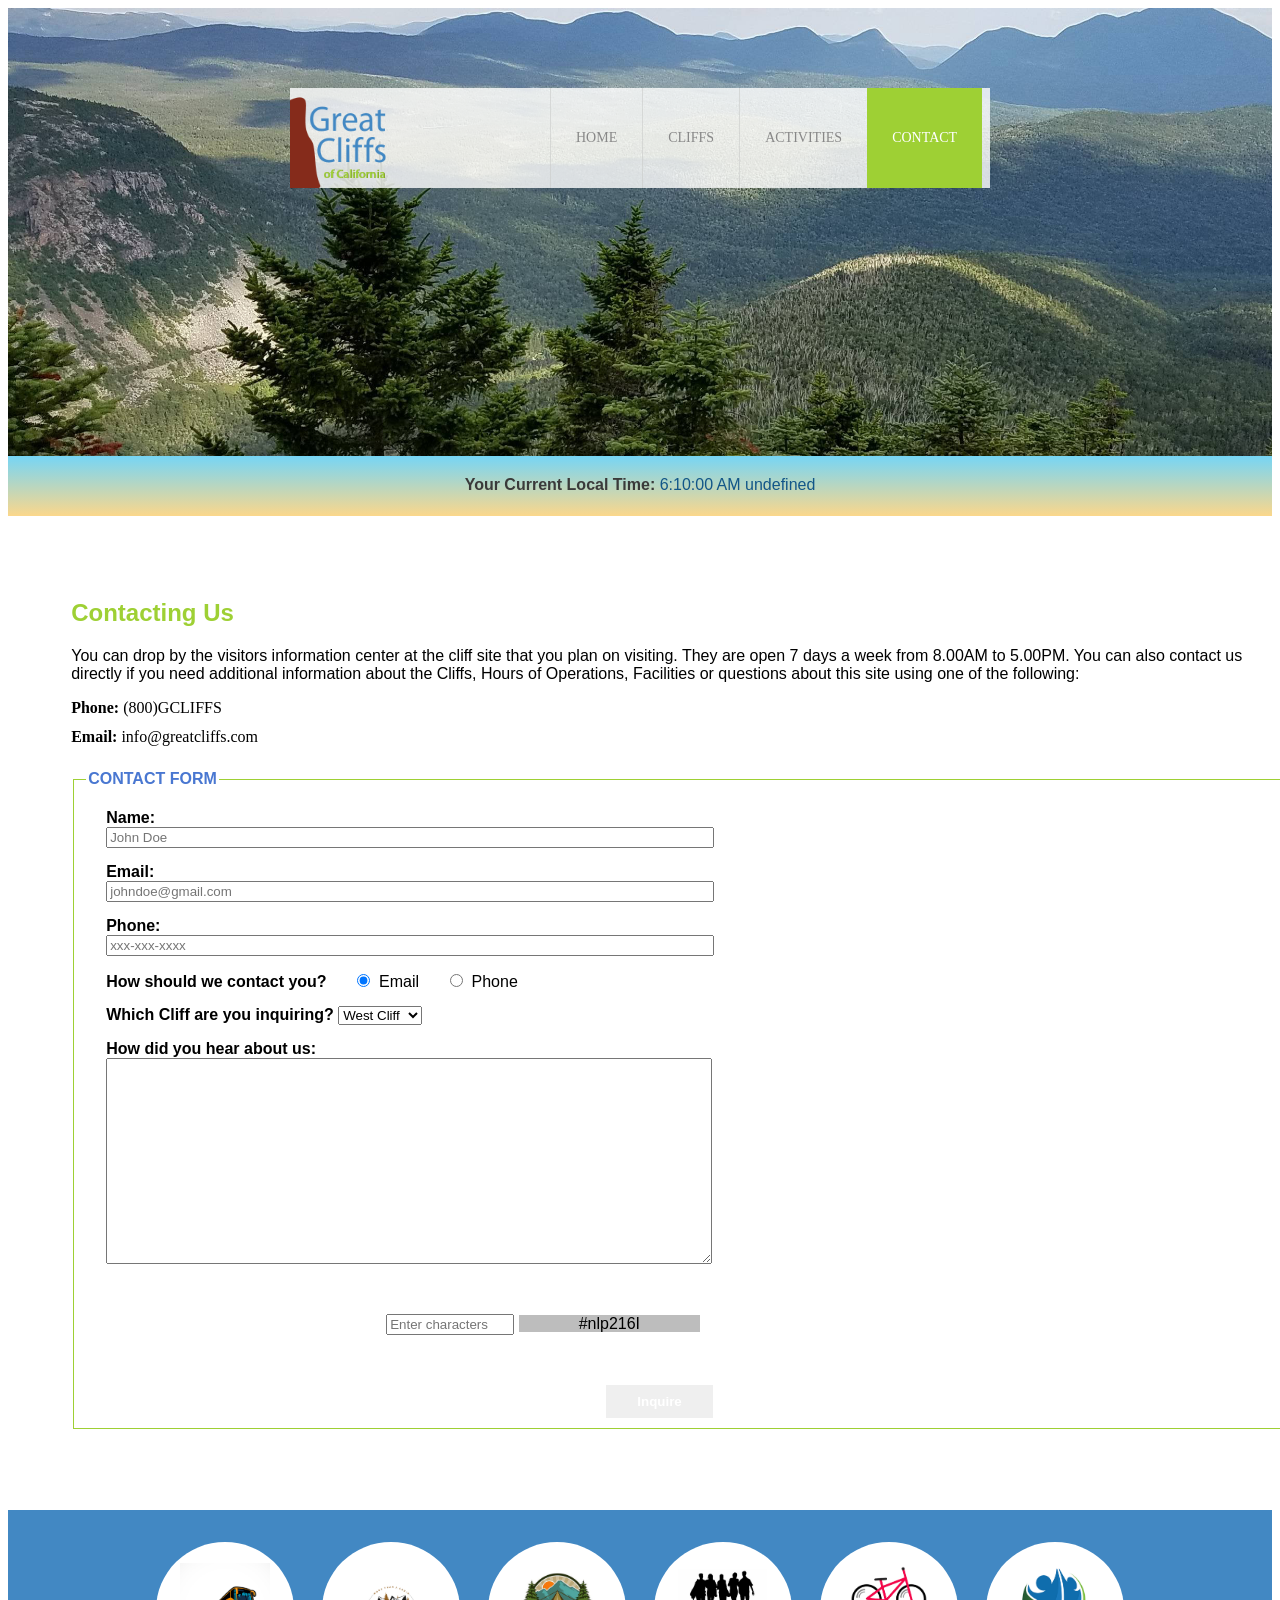
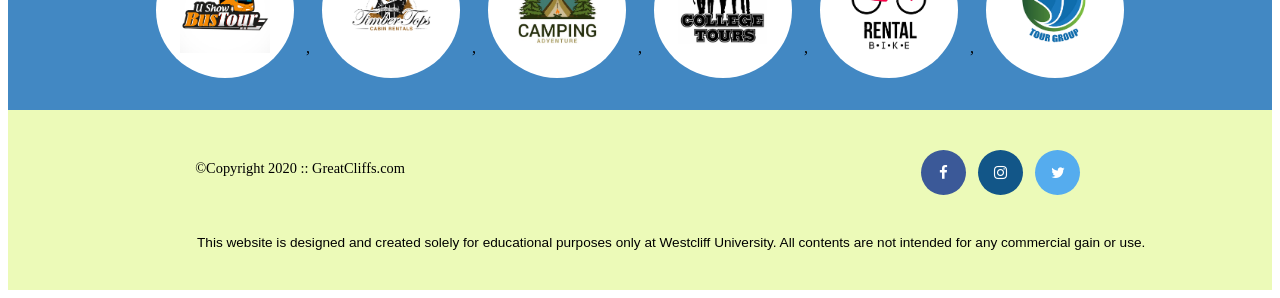
==== contact.html @ b6b21310 "randomcodes.js change" ====
<!DOCTYPE html>
<html lang="en">
    <head>
        <title>Great CLiffs of California</title>
        <meta charset="utf-8">
        <link href="style.css" rel="stylesheet">
        <link rel="stylesheet" href="https://cdnjs.cloudflare.com/ajax/libs/font-awesome/4.7.0/css/font-awesome.min.css">
    </head>
    <body id="contact" onload="disableButton(true)">
        <header>
            <div class="main-header">
                   <div class="logo">
                       <img src="images/logo.png" alt="Great Cliffs Logo" width="125">
                   </div>
                   <nav class="main-menu">
                       <ul>
                           <li><a href="index.html">Home</a></li>
                           <li><a href="cliff.html">Cliffs</a></li>
                           <li><a href="activities.html">Activities</a></li>
                           <li class="active"><a href="contact.html">Contact</a></li>
                       </ul>
                   </nav>
               </div>
           </header>

           <section id="timeofday">
                <span>Your Current Local Time:</span>
                <span id="clock"></span>
            </section>

        <h2>Contacting Us</h2>
        <p>
            You can drop by the visitors information center at the cliff site that you plan on visiting. They are open
            7 days a week from 8.00AM to 5.00PM. You can also contact us directly if you need additional information about 
            the Cliffs, Hours of Operations, Facilities or questions about this site using one of the following:
        </p>
            
        <div class="contactinfo">
            <div class="phone">
                <span>Phone:</span>
                <span>(800)GCLIFFS</span>
            </div>
            <div class="email">
                <span>Email:</span>
                <span>info@greatcliffs.com</span>
            </div>
        </div>

        <form action="/contact" method="post">  
            <fieldset>  
                <legend>Contact Form</legend>
                <div class="textbox">
                    <label>Name:</label> 
                    <input type="text" name="name" placeholder="John Doe">  
                    <label>Email:</label>  
                    <input type="email" name="email" placeholder="johndoe@gmail.com"> 
                    <label>Phone:</label>
                    <input type="text" name="phone" placeholder="xxx-xxx-xxxx"> 
                </div>
            
                <div class="radios">
                    <label>How should we contact you?</label>  
                    <input type="radio" name="contact" value="email" checked>Email 
                    <input type="radio" name="contact" value="phone">Phone
                </div>

                <div class="selectmenu">
                    <label>Which Cliff are you inquiring?</label>  
                    <select>
                        <option>West Cliff</option>
                        <option>North Cliff</option>
                        <option>East Cliff</option>
                        <option>South Cliff</option>
                    </select>
                </div>
            
                <div class="commentbox">
                    <label>How did you hear about us:</label>  
                    <textarea></textarea>
                </div>

                <!--Random Codes-->
                <div class="randomcode">
                    <input type="text" name="randomcode" placeholder="Enter characters">
                    <p id="codes"></p>
                </div>

                <div class="button">
                    <input type="submit" value="Inquire">
                </div> 
            </fieldset>  
        </form>
        <br>
        <section>
            <ul id="partners">
                <!-- <li class="partner"><img src="partners/partner-bustour.png" alt="partner bus tours"></li>
                <li class="partner"><img src="partners/partner-cabinrental.png" alt="partner cabin rental"></li>
                <li class="partner"><img src="partners/partner-campingadv.png" alt="partner camping adventure"></li>
                <li class="partner"><img src="partners/partner-collegetours.png" alt="partner college tours"></li>
                <li class="partner"><img src="partners/partner-rentalbike.png" alt="partner bike rentals"></li>
                <li class="partner"><img src="partners/partner-tourgroup.png" alt="partner tour group"></li> -->
            </ul>
        </section>
    
        <footer>
            <div id="nondisclaimer">
                <div class="copy">&copy;Copyright 2020 :: GreatCliffs.com</div>
                    <div class="social">
                        <a href="#" class="fa fa-facebook"></a>
                        <a href="#" class="fa fa-instagram"></a>
                        <a href="#" class="fa fa-twitter"></a>
                    </div>
            </div>
            <div id="disclaimer">
                <p>This website is designed and created solely for educational purposes only at Westcliff University. All contents are not intended for any commercial gain or use.</p>
            </div>
        </footer>

        <!--JavaScript Codes-->
        <script src="js/digclock.js"></script>
        <script src="js/site_scripts.js"></script>
        <script src="js/randomcodes.js"></script>
    </body>
</html>
---- style.css ----
/*header*/
header{
    width: 100%;
    min-height: 400px;
    padding-top: 3em;
}

#home header{
    background: no-repeat lightgrey url(images/cliff_ocean.jpg);
    background-size: 1500px;
}

#activities header{
    background: no-repeat lightgrey url(images/runfly.jpg);
    background-size: 1500px;
}

#contact header{
    background: no-repeat lightgrey url(images/cliff_rock.jpg);
    background-size: 1500px;
}

#cliff header{
    background: no-repeat lightgrey url(images/forest_cliff.jpg);
    background-size: 1500px;
}

.main-header{
    background-color: rgba(255,255,255,0.8);
    width: 700px;
    margin: 2em auto 0 auto;
    min-height: 100px;
    height: 100px;
}

.main-header .logo img{
    width: 100px;
    height: 100px;
    margin: 0 2em 0 0 ;
    float: left;
}

/*navigaiton*/
.main-menu{
    margin-left: 220px;
    font-weight: 400;
}

.main-menu ul li{
    list-style-type: none;
    display: inline-block;
    float: left;
    padding-left: 25px;
    padding-right: 25px;
    border-left: 1px solid rgba(202,204,202,0.6);
    line-height: 100px;
    text-transform: uppercase;
    font-size: 14px;
}

.main-menu ul li a{
    text-decoration: none;
    color: #888;
}
.main-menu ul li a:hover{
    color: #9ed034;
}

.main-menu ul li.active{
    background: #9ed034;
    border: none;
}
.main-menu ul li.active a{
    color: #fff;
}

/*main*/
h2{
    font-family: Arial, Helvetica, sans-serif;
    color: #9ed034;
    width: 1200px;
    padding-left: 5%;
    padding-right: 5%;
    padding-top: 5%;
}

h3{
    font-family: Arial, Helvetica, sans-serif;
    width: 1200px;
    padding-left: 5%;
    padding-right: 5%;
}

p{
    font-family: Arial, Helvetica, sans-serif;
    width: 1200px;
    padding-left: 5%;
    padding-right: 5%;
}


section{
    width: 100%;
    background-color: #4288c3;
}
section #partners{
    width: 1200px;
    padding: 2em 0 2em 0;
    margin: 0 auto;
    text-align: center;
}
section #partners .partner{
    display: inline-block;
    margin: 0 0.75em;
    padding: 1.3em 1.5em;
    background-color: #fff;
    border-radius: 50%;
}
section #partners .partner img{
    width: 90px;
    height: 90px;
}

/*footer*/
footer{
    width: 100%;
    height: 180px;
    padding-bottom: lem;
    background-color: #ecfab8;
}
footer #nondisclaimer .copy {
    padding: 3.5em 3.5em 3.5em 13em;
    float: left;
    font-size: 0.9em;
}
footer #nondisclaimer .social {
    padding: 2.5em;
    margin-right: 9.25em;
    float: right;
}
footer #disclaimer {
    clear:both;
}
footer #disclaimer p {
    font-size: 0.85em;
    text-align: center;
}
footer #nondisclaimer .social .fa{
    padding: 15px;
    font-size: 15px;
    width: 15px;
    text-align: center;
    text-decoration: none;
    margin: 0 4px;
    border-radius: 50%;
}
footer #nondisclaimer .social .fa:hover{
    opacity: 0.7;
}
footer #nondisclaimer .social .fa-facebook {
    background: #3b5998;
    color: white;
}
footer #nondisclaimer .social .fa-twitter {
    background: #55acee;
    color: white;
}
footer #nondisclaimer .social .fa-instagram {
    background: #125688;
    color: white;
}


/* Activities */
table {
    width: 1000px;
    margin: 4em auto 0 auto;
}
caption {
    background-color: #85281b;
    height: 40px;
    color: #fff;
    font-size: 1.3em;
    font-weight: bold;
    padding-top: 1em;
}
thead{
    background: #BDE1FF;
}
tbody{
    background: #eeffe6;
    text-align: center;
}
th,td{
    width: 225px;
    height: 75px;
    vertical-align: middle;
    border: solid 1px #85281b;
}
th:first-child{
    width: 125px;
    height: 50px;
    background: #4977d1;
    color: #fff;
}
td:first-child{
    font-weight: bold;
    background: #BDE1FF;
}

/* Contact */
span:first-child{
    font-weight: bold;
}

.contactinfo{
    padding: 0 5% 1% 5%;
}

.phone, .email{
   margin: 1% 0;
}

form{
    margin: 0 5% 5% 5%;
    font-family: Arial, Helvetica, sans-serif;
}

fieldset{
    border: 1px solid #9ed034;
    width: 1200px;
}

legend{
    text-transform: uppercase;
    font-weight: bold;
    color: #4977d1;
}

.textbox label, .commentbox, .selectmenu{
    display: block;
    margin: 15px 0 0 0;
    padding-left: 20px;
    font-weight: bold;
}

.radios label, .selectmenu label{
    font-weight: bold;
}

input{
    width: 600px;
    margin-left: 20px;
}

input[type="radio"]{
    width: 25px;
    display: inline;
}

textarea{
    width: 600px;
    height: 200px;
    display: block;
    
}

.radios{
    margin: 15px 0;
    padding-left: 20px;
}


/* input[type="submit"]{
    margin: 15px 0 15px 520px;
    width: 100px;
    height: 30px;
    background-color: #4977d1;
    color: #fff;
} */

.randomcode input{
    margin-top: 50px;
    margin-left: 300px;
    width: 9em;
}

#codes{
    display: inline;
    width: 8em;
    font-size: 1,2em;
    background-color: rgb(189, 189, 189);
    color: #000;
    border: none;
}

form .button input{
    margin-left: 520px;
    margin-top: 50px;
    width:8em;
    height: 2.5em;
    font-size: 1,2em;
    font-weight: bold;
    color: #fff;
    border: none;
    /*background-color: #4977d1;*/
}

/* cliff */
.fourcliffs{
    text-align: center;
    padding-bottom: 50px;
}
.cliffname {
    background-color: #85281b;
    color: #fff;
    font-weight: bold;
    font-family: Arial, Helvetica, sans-serif;
    font-size: large;
    padding: 10px;
    position: top;
}
.cliffbox {
    text-align: center;
    float: left;
    width: 45%;
    padding: 20px;
}
.cliffbox:nth-child(4){
    padding-bottom: 80px;
}
section{
    clear: both;
}
.fourcliffs {
    margin: 0 150px;
}


/* clock */
#timeofday {
    text-align: center;
    font-family: Arial, Helvetica, sans-serif;
    color: #3a3a3a;
    background: rgb(251,215,139);
    background: linear-gradient(0deg, rgba(251, 215, 139, 1) 0%, rgba(118,213,245,1) 100%); 
    height: 40px;
    padding-top: 20px;
}

#clock{
    color: #125688;
}
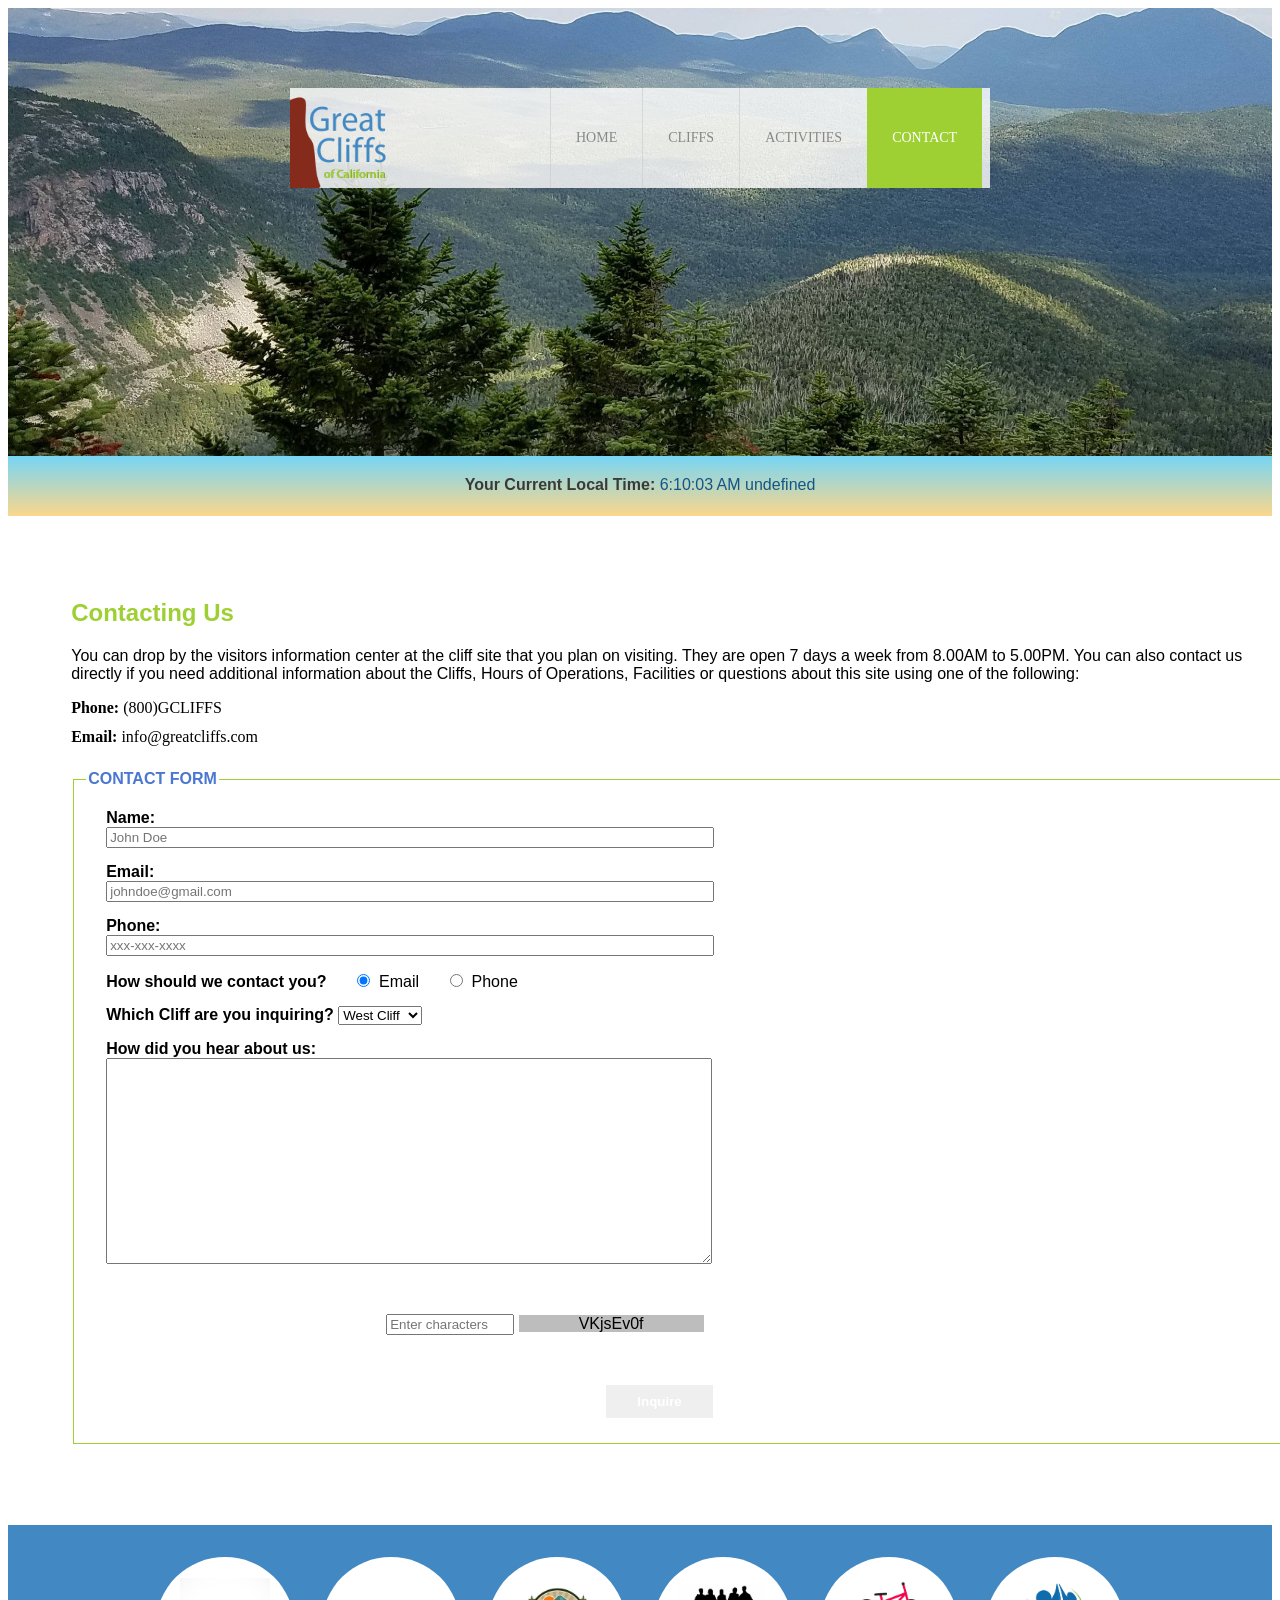
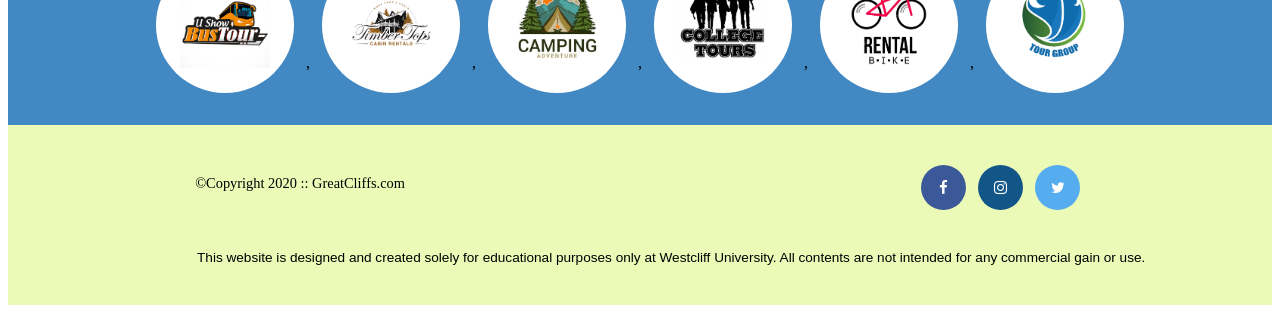
==== commit 9c9ef00e: "added id in the contact page" ====
--- a/contact.html
+++ b/contact.html
@@ -81,12 +81,12 @@
 
                 <!--Random Codes-->
                 <div class="randomcode">
-                    <input type="text" name="randomcode" placeholder="Enter characters">
+                    <input type="text" name="randomcode" placeholder="Enter characters" id="codeentered">
                     <p id="codes"></p>
                 </div>
 
                 <div class="button">
-                    <input type="submit" value="Inquire">
+                    <input type="submit" value="Inquire" id="submit">
                 </div> 
             </fieldset>  
         </form>
--- a/style.css
+++ b/style.css
@@ -271,13 +271,13 @@
 }
 
 
-/* input[type="submit"]{
+input[type="submit"]{
     margin: 15px 0 15px 520px;
     width: 100px;
     height: 30px;
-    background-color: #4977d1;
-    color: #fff;
-} */
+    /* background-color: #4977d1; */
+    color: #fff;
+}
 
 .randomcode input{
     margin-top: 50px;
